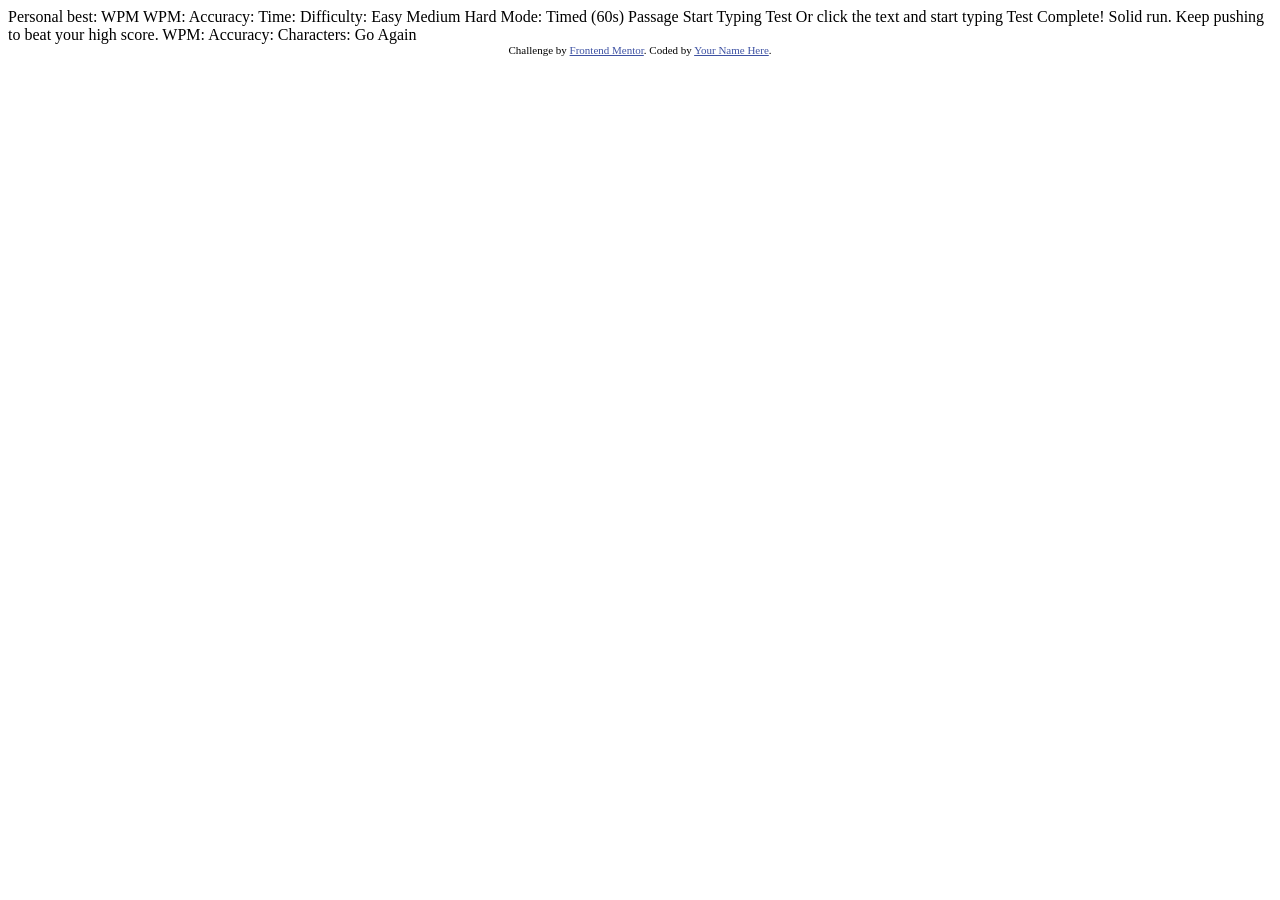
==== index.html @ fc554058 "continue practise" ====
<!DOCTYPE html>
<html lang="en">
<head>
  <meta charset="UTF-8">
  <meta name="viewport" content="width=device-width, initial-scale=1.0"> <!-- displays site properly based on user's device -->

  <link rel="icon" type="image/png" sizes="32x32" href="./assets/images/favicon-32x32.png">
  
  <title>Frontend Mentor | Typing Speed Test</title>

  <!-- Feel free to remove these styles or customise in your own stylesheet 👍 -->
  <style>
    .attribution { font-size: 11px; text-align: center; }
    .attribution a { color: hsl(228, 45%, 44%); }
  </style>
</head>
<body>

  Personal best: <!-- PB --> WPM

  WPM: <!-- WPM -->
  Accuracy: <!-- Accuracy -->
  Time: <!-- Time -->

  Difficulty:
  Easy
  Medium
  Hard

  Mode:
  Timed (60s)
  Passage

  <!-- Passage -->

  Start Typing Test
  Or click the text and start typing

  <!-- Test Complete Start -->

  Test Complete!
  Solid run. Keep pushing to beat your high score.

  WPM: <!-- WPM -->
  Accuracy: <!-- Accuracy -->
  Characters: <!-- Correct/Incorrect -->

  Go Again
  
  <!-- Test Complete End -->

  <div class="attribution">
    Challenge by <a href="https://www.frontendmentor.io?ref=challenge">Frontend Mentor</a>. 
    Coded by <a href="#">Your Name Here</a>.
  </div>
</body>
</html>
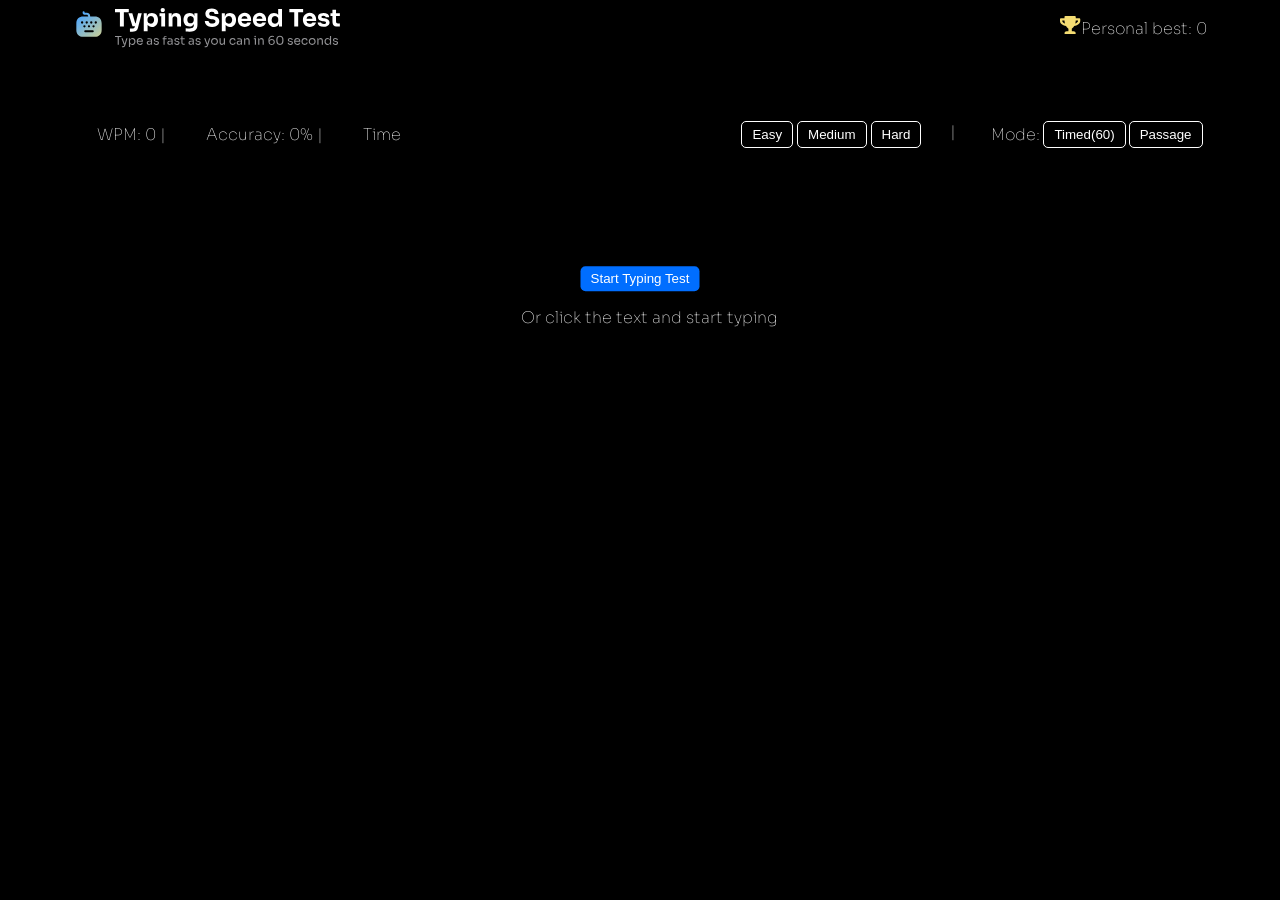
==== commit 29798c4b: "restructure again" ====
--- a/index.html
+++ b/index.html
@@ -1,57 +1,78 @@
 <!DOCTYPE html>
 <html lang="en">
 <head>
-  <meta charset="UTF-8">
-  <meta name="viewport" content="width=device-width, initial-scale=1.0"> <!-- displays site properly based on user's device -->
-
-  <link rel="icon" type="image/png" sizes="32x32" href="./assets/images/favicon-32x32.png">
-  
-  <title>Frontend Mentor | Typing Speed Test</title>
-
-  <!-- Feel free to remove these styles or customise in your own stylesheet 👍 -->
-  <style>
-    .attribution { font-size: 11px; text-align: center; }
-    .attribution a { color: hsl(228, 45%, 44%); }
-  </style>
+    <meta charset="UTF-8">
+    <meta name="viewport" content="width=device-width, initial-scale=1.0">
+    <title>Document</title>
+    <link rel="shortcut icon" href="./assets/images/favicon-32x32.png" type="image/x-icon">
+    <link rel="stylesheet" href="type.css">
 </head>
 <body>
+    <div>
+    <header>
+            <img src="./assets/images/logo-large.svg" alt="game logo" class="logo">
+            <div>
+                <p><img src="./assets/images/icon-personal-best.svg" alt="prize logo">Personal best: <span id="best"></span></p>
+            </div>
+    </header>
+    <div class="init" id="init">
+    <section class="nav">
+            <div class="stats">
+                <p>WPM:       <span id="wpm">0</span> |</p>
+                <p>Accuracy:       <span id="acc">0</span>%  |</p>
+                <p>Time      <span id="time"></span></p>
+            </div>
+            <div class="modes">
+                <div style="display: flex; gap: 9px;">
+                    <ul>
+                        <button class="bt" data-level="easy">Easy</button>
+                        <button class="bt" data-level="medium">Medium</button>
+                        <button class="bt" data-level="hard">Hard</button>
+                    </ul>
+                    <p>|</p> 
+                </div>
 
-  Personal best: <!-- PB --> WPM
-
-  WPM: <!-- WPM -->
-  Accuracy: <!-- Accuracy -->
-  Time: <!-- Time -->
-
-  Difficulty:
-  Easy
-  Medium
-  Hard
-
-  Mode:
-  Timed (60s)
-  Passage
-
-  <!-- Passage -->
-
-  Start Typing Test
-  Or click the text and start typing
-
-  <!-- Test Complete Start -->
-
-  Test Complete!
-  Solid run. Keep pushing to beat your high score.
-
-  WPM: <!-- WPM -->
-  Accuracy: <!-- Accuracy -->
-  Characters: <!-- Correct/Incorrect -->
-
-  Go Again
-  
-  <!-- Test Complete End -->
-
-  <div class="attribution">
-    Challenge by <a href="https://www.frontendmentor.io?ref=challenge">Frontend Mentor</a>. 
-    Coded by <a href="#">Your Name Here</a>.
-  </div>
+                <div class="end">
+                    <p>Mode:</p>
+                    <button>Timed(<span>60</span>)</button>
+                    <button>Passage</button>
+                </div>
+            </div>
+    </section>
+    <section class="main-body">
+        <div>
+            <p id="para"></p>
+            <div class="who">
+                <button id="start">Start Typing Test</button>
+                <p>Or click the text and start typing</p>
+            </div>
+        </div>
+    </section>
+    <div class="res" id="div_restart"><button id="div">restart <img src="./assets/images/icon-restart.svg" alt="restart button"></button></div>
+</div>
+<div class="ATH" id="ATH">
+    <div>
+        <div class="logo-grow-wrapper"><img src="./assets/images/icon-completed.svg" alt="completed logo" class="logo-svg" id="img"></div>
+        <h1 id="celeb-H">Baseline Established!</h1>
+        <p id="celeb-p">You've set the bar. Now the real challenge begins-time to beat it.</p>
+        <div>
+            <div>
+                <h3 >WPM:</h3>
+                <p id="wpm1">10</p>
+            </div>
+            <div>
+                <h3>Accuracy:</h3>
+                <p id="acc1">90%</p>
+            </div>
+            <div>
+                <h3>Characters</h3>
+                <p id="words">120/5</p>
+            </div>
+        </div>
+        <button style="background-color: white;display: flex;justify-content: center;color: black;" id="restart">Beat This Score  <img src="./assets/images/icon-restart.svg" alt="restart allow" style="background-color: black;border-radius: 10px;height: 15px;"></button>
+    </div>
+</div>
+</div>
+<script type="module" src="try.js"></script>
 </body>
-</html>
+</html>
--- a/type.css
+++ b/type.css
@@ -0,0 +1,212 @@
+@font-face {
+    font-family: "Regular";
+    src: url("./assets/fonts/Sora/static/Sora-Regular.ttf");
+    font-style: normal;
+}
+
+@font-face {
+    font-family: "bold";
+    src: url('./assets/fonts/Sora/static/Sora-Bold.ttf');
+    font-style: normal;
+}
+
+@font-face {
+    font-family: "semi";
+    src: url('./assets/fonts/Sora/static/Sora-SemiBold.ttf');
+    font-style: normal;
+}
+
+@font-face {
+    font-family: "variable";
+    src: url('./assets/fonts/Sora/Sora-VariableFont_wght.ttf');
+    font-style: normal;
+    font-weight: 100;
+}
+
+body{
+    background-color: black;
+    color: white;
+    display: flex;
+    justify-content: center;
+    margin: 0;
+    font-family: "variable", sans-serif;
+}
+
+header{
+    display: flex;
+    gap: 700px;
+    margin: 0px, 0px, 50px, 50px;
+    justify-content: center;
+    flex-shrink: 0;
+    align-items: center;
+    margin-bottom: 30px;
+}
+
+.nav{
+    display: flex;
+    gap: 300px;
+    align-items: center;
+    padding: 20px;
+    justify-content: center;
+}
+
+.stats{
+    display: flex;
+    gap: 20px;
+    flex-shrink: 0;
+}
+
+.modes{
+    display: flex;
+    gap: 15px;
+}
+
+.end{
+    display: flex;
+    align-items: center;
+    gap: 3px;
+}
+
+button{
+    background-color: transparent;
+    color: white;
+    border: 1px solid white;
+    padding: 5px 10px;
+    cursor: pointer;
+    border-radius: 5px;
+}
+
+button:hover{
+    color: blue;
+    border: 1px solid blue;
+}
+
+.main-body{
+    display: flex;
+    justify-content: center;
+    align-items: center;
+    height: 400px;
+    width: 100%;
+    position: relative;
+}
+
+.main-body > div > p{
+    width: 100%;
+    height: 100%;
+    filter: blur(0px);
+}
+
+.main-body > div{
+    display: flex;
+    justify-content: center;
+}
+
+.main-body > div > div{
+    display: flex;
+    flex-direction: column;
+    justify-content: center;
+    align-items: center;
+    position:absolute;
+    padding-top: 7%;
+}
+
+.char{
+    color: white;
+    font-family: 'Regular', sans-serif;
+}
+
+.who{
+    top: 20%;
+    left: 50%;
+    transform: translate(-50%,-50%);
+}
+
+.ATH{
+    display: none;
+    justify-content: center;
+}
+
+.ATH > div{
+    display: flex;
+    flex-direction: column;
+    align-items: center;
+    justify-content: center;
+    margin-top: 20px;
+}
+
+.ATH > div > button{
+    margin-left: 10px;
+}
+
+.ATH > div > div > div{
+    display: flex;
+    justify-content: center;
+    flex-direction: column;
+    height: 100px;
+    width: 150px;
+    border-style: solid;
+    border-width: 1px;
+    border-color: white;
+    border-radius: 5px;
+}
+
+.ATH > div > div{
+    display: flex;
+    gap: 50px;
+}
+
+.ATH > div > div > div h3, p{
+    padding-left: 20px;
+}
+
+.ATH > div > button{
+    margin-top: 50px;
+    padding: 10px;
+}
+
+.logo-grow-wrapper{
+    padding: 40px;
+    display: flex;
+    justify-content: center;
+    align-items: center;
+}
+
+.logo-svg{
+    width: 80px;
+    height: 80px;
+    border-radius: 50%;
+    box-shadow: 
+    0 0 0 20px rgba(76, 175, 80, 0.1),
+    0 0 0 40px rgba(76, 175, 80, 0.05)
+    ;
+}
+
+#para{
+    min-width: 10px;
+    margin: 0px, 0px, 50px, 50px;
+    font-size: 30px;
+    cursor: pointer;
+}
+
+#start{
+    background-color: rgb(0, 110, 255);
+    border: none;
+}
+
+.res{
+    display: none;
+    justify-content: center;
+}
+
+.res > button{
+    font-size: 17px;
+    display: flex;
+    justify-content: center;
+    align-items: center;
+}
+
+.res >button > img{
+    height: 15px;
+    padding-left: 10px;
+    color: blue;
+}
